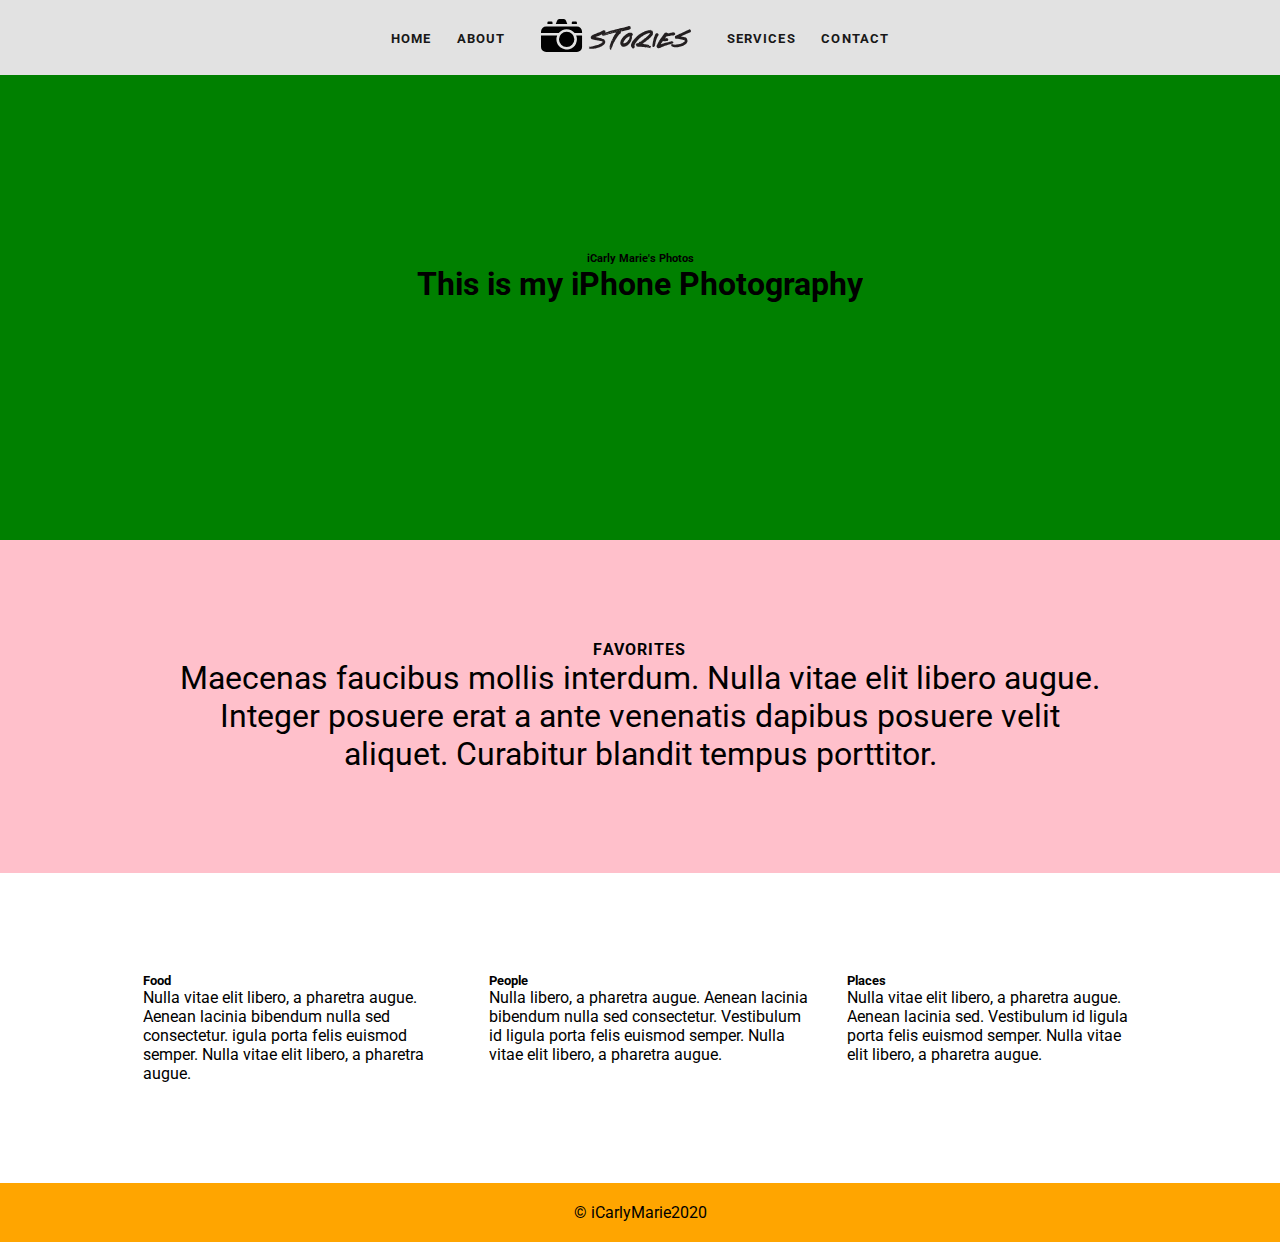
==== index.html @ da689515 "initial commit" ====
<!DOCTYPE html>
<html lang="en">
<head>
	<meta charset="UTF-8">
	<meta name="viewport" content="width=device-width, initial-scale=1.0">

	<!--[if lt IE 9]>
	  <script src="https://cdnjs.cloudflare.com/ajax/libs/html5shiv/3.7.3/html5shiv.min.js"></script>
	<![endif]-->

	<!-- CSS Links -->
	<link href="https://fonts.googleapis.com/css2?family=Roboto:wght@400;900&display=swap" rel="stylesheet">
	<link rel="stylesheet" href="css/styles.css">
	<!-- End CSS Links -->

	<title>Photo Stories</title>
</head>
<body>

<header class="main">
	<nav>
		<ul>
			<li><a href="index.html">Home</a></li>
			<li><a href="about.html">About</a></li>
			<li><a href="index.html"><img src="img/main-logo.svg" alt="Photo Stories"></a></li>
			<li><a href="#">Services</a></li>
			<li><a href="contact.html">Contact</a></li>
		</ul>
	</nav>

	<section class="hero">
		<div class="container">
			<div class="items">
				<h6>iCarly Marie's Photos</h6>
				<h1>This is my iPhone Photography</h1>
			</div>
		</div>
	</section>
</header>

<div class="blurb">
	<div class="container">
		<h6>Favorites</h6>
		<p>Maecenas faucibus mollis interdum. Nulla vitae elit libero augue. Integer posuere erat a ante venenatis dapibus posuere velit aliquet. Curabitur blandit tempus porttitor.</p>
	</div>
</div>

<section id="impulse">
	<div class="container">

		<aside class="impulse-item">
			<h5>Food</h5>
			<p>Nulla vitae elit libero, a pharetra augue. Aenean lacinia bibendum nulla sed consectetur. igula porta felis euismod semper. Nulla vitae elit libero, a pharetra augue.</p>
		</aside>

		<aside class="impulse-item">
			<h5>People</h5>
			<p>Nulla libero, a pharetra augue. Aenean lacinia bibendum nulla sed consectetur. Vestibulum id ligula porta felis euismod semper. Nulla vitae elit libero, a pharetra augue.</p>
		</aside>

		<aside class="impulse-item">
			<h5>Places</h5>
			<p>Nulla vitae elit libero, a pharetra augue. Aenean lacinia sed. Vestibulum id ligula porta felis euismod semper. Nulla vitae elit libero, a pharetra augue.</p>
		</aside>

	</div>
</section>

<footer>
	<div class="container">
		<p>&copy; iCarlyMarie2020</p>
	</div>
</footer>


</body>
</html>
---- css/styles.css ----
* { 
	margin: 0; 
	padding: 0; 
	overflow-x: hidden;
}

body {
	font-family: 'Roboto', sans-serif;
}

.container {
	width: 80%;
	max-width: 100%;
	margin: 0 auto;
	padding: 0 50px;
}

header.main {
	position: relative;
	height: 60vh;
	background-color: green;
}

header.main nav {

}

figure {
	margin-bottom: 30px;
}

header.main nav ul {
	margin: 0;
	padding: 0;
	list-style: none;
	display: flex;
	justify-content: center;
	align-items: center;
	background: #e2e2e2;
	height: 75px;
}

header.main nav ul li a img {
	padding: 0 10px;
	width: 150px;
	max-width: 100%;
}

header.main nav ul li > a {
	font-size: .8em;
	letter-spacing: .07rem;
	font-weight: bold;
	margin: 0 .8rem;
	text-transform: uppercase;
	color: #181818;
	text-decoration: none;
}

@media (max-width: 850px) {

	header.main nav ul li > a {
		font-size: .7em;
	}

	header.main nav ul li a img {
		width: 100px;
	}

}

.hero {
	
}

.hero .container {
	height: 45vh;
	display: flex;
	justify-content: center;
	align-items: center;	
}

.items {
	display: flex;
	justify-content: center;
	align-items: center;
	flex-direction: column;
}

.blurb {
	background-color: pink;
	margin: 0;
	padding: 100px 50px;
	text-align: center;
}

.blurb h6 {
	font-size: 1rem;
	text-transform: uppercase;
	letter-spacing: .07rem;
}

.blurb p {
	font-size: 2rem;
}

@media (max-width: 850px) {
	.blurb p {
		font-size: 1.5rem
	}
}


section#impulse {
	margin: 100px 0;
}

section#impulse .container {
	display: flex;
	justify-content: center;
}

.impulse-item {
	padding: 0 15px;
}

@media (max-width: 850px) {

	section#impulse .container {
		flex-direction: column;
	}

	section#impulse .container .impulse-item {
		margin-bottom: 20px;
	}

}

footer {
	text-align: center;
	background-color: orange;
	padding: 20px 0;
}

.info {
	margin: 30px auto;
}

.info h6 {
	font-size: 1.5rem;
}

.info p {
	margin-bottom: 15px;
	font-size: 1rem;
}
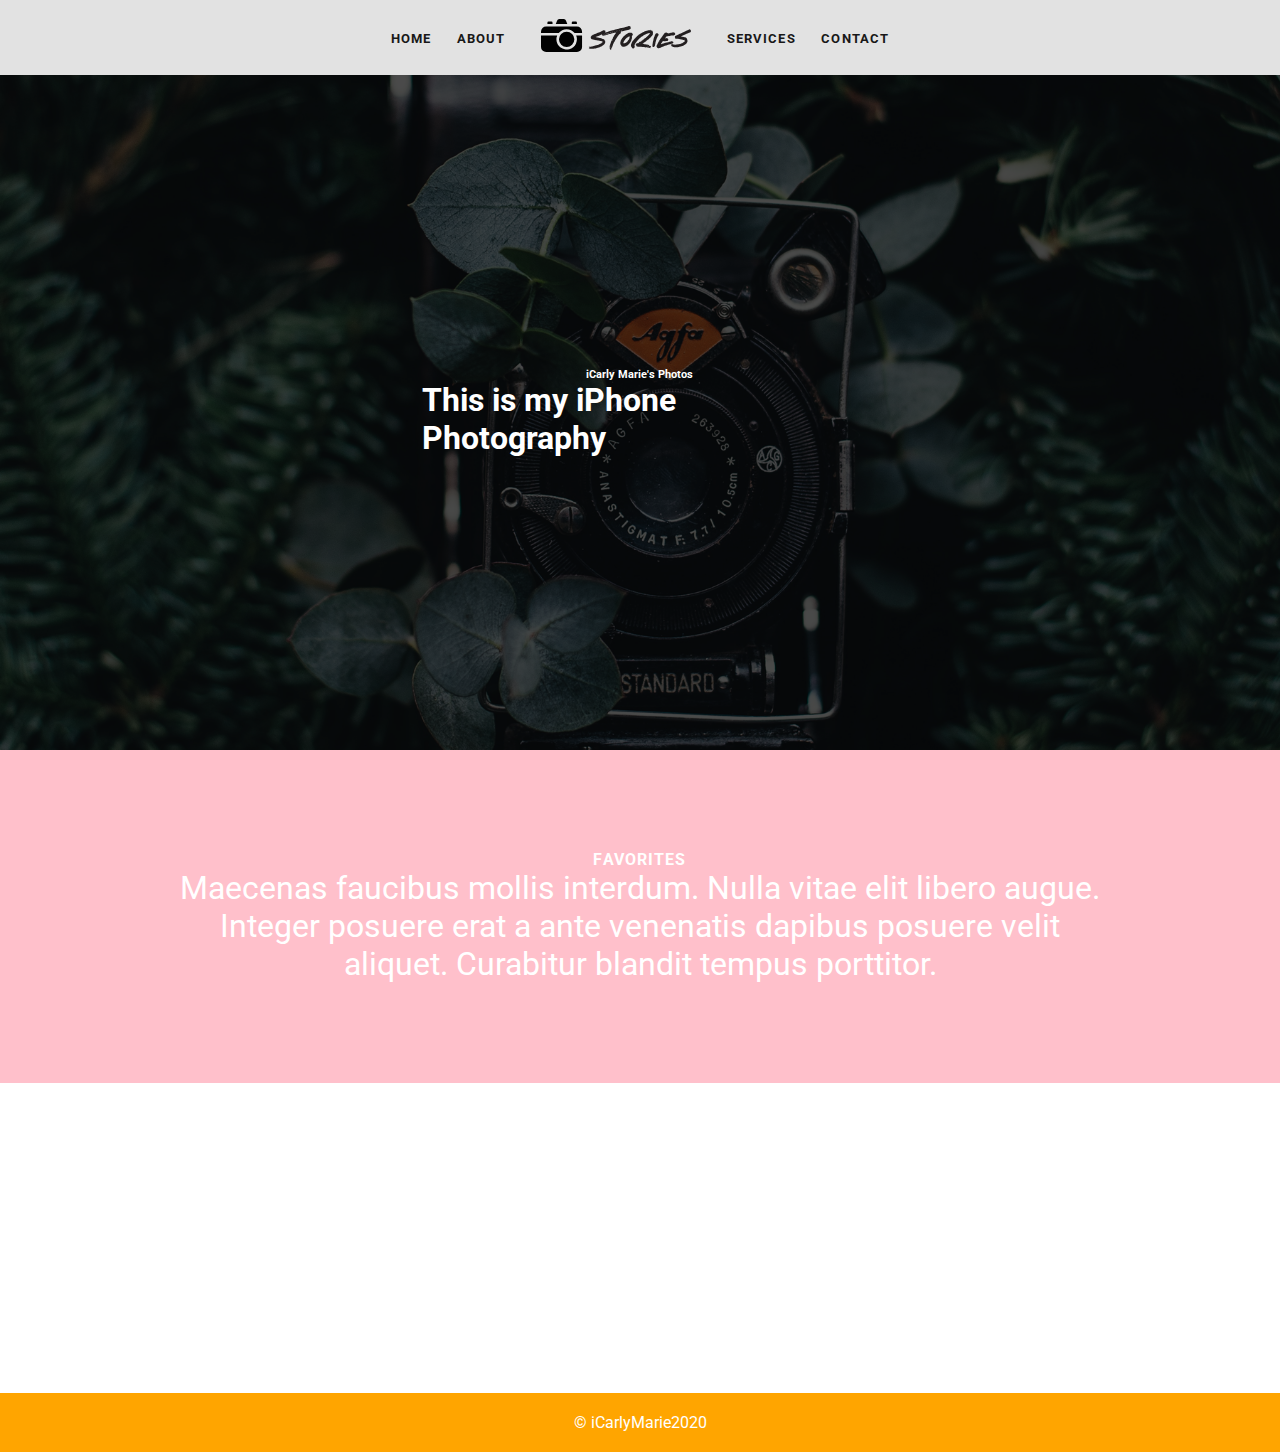
==== commit 7751fa96: "adjust backgrounf image" ====
--- a/index.html
+++ b/index.html
@@ -17,17 +17,17 @@
 </head>
 <body>
 
+<nav>
+	<ul>
+		<li><a href="index.html">Home</a></li>
+		<li><a href="about.html">About</a></li>
+		<li><a href="index.html"><img src="img/main-logo.svg" alt="Photo Stories"></a></li>
+		<li><a href="#">Services</a></li>
+		<li><a href="contact.html">Contact</a></li>
+	</ul>
+</nav>
+
 <header class="main">
-	<nav>
-		<ul>
-			<li><a href="index.html">Home</a></li>
-			<li><a href="about.html">About</a></li>
-			<li><a href="index.html"><img src="img/main-logo.svg" alt="Photo Stories"></a></li>
-			<li><a href="#">Services</a></li>
-			<li><a href="contact.html">Contact</a></li>
-		</ul>
-	</nav>
-
 	<section class="hero">
 		<div class="container">
 			<div class="items">
--- a/css/styles.css
+++ b/css/styles.css
@@ -13,23 +13,42 @@
 	max-width: 100%;
 	margin: 0 auto;
 	padding: 0 50px;
+	position: relative;
+	z-index: 10;
+	color: white;
 }
 
 header.main {
 	position: relative;
-	height: 60vh;
-	background-color: green;
+	height: 75vh;
+	background-image: url(../img/hero.jpg);
+	background-size: cover;
+	background-position: center center;
+	display: flex;
+	justify-content: center;
+	align-content: center;
+	position: relative;
+	z-index: 5;
 }
 
-header.main nav {
+header.main::after {
+	position: absolute;
+	content: '';
+	background-color: rgba(0,0,0,.7);
+	right: 0;
+	left: 0;
+	top: 0;
+	bottom: 0;
+	z-index: 1;
+}
 
-}
+header.main nav {}
 
 figure {
 	margin-bottom: 30px;
 }
 
-header.main nav ul {
+nav ul {
 	margin: 0;
 	padding: 0;
 	list-style: none;
@@ -40,13 +59,13 @@
 	height: 75px;
 }
 
-header.main nav ul li a img {
+nav ul li a img {
 	padding: 0 10px;
 	width: 150px;
 	max-width: 100%;
 }
 
-header.main nav ul li > a {
+nav ul li > a {
 	font-size: .8em;
 	letter-spacing: .07rem;
 	font-weight: bold;
@@ -58,25 +77,26 @@
 
 @media (max-width: 850px) {
 
-	header.main nav ul li > a {
+	nav ul li > a {
 		font-size: .7em;
 	}
 
-	header.main nav ul li a img {
+	nav ul li a img {
 		width: 100px;
 	}
 
 }
 
 .hero {
-	
+	display: flex;
+	justify-content: center;
+	align-content: center;
 }
 
 .hero .container {
-	height: 45vh;
 	display: flex;
 	justify-content: center;
-	align-items: center;	
+	align-content: center;	
 }
 
 .items {
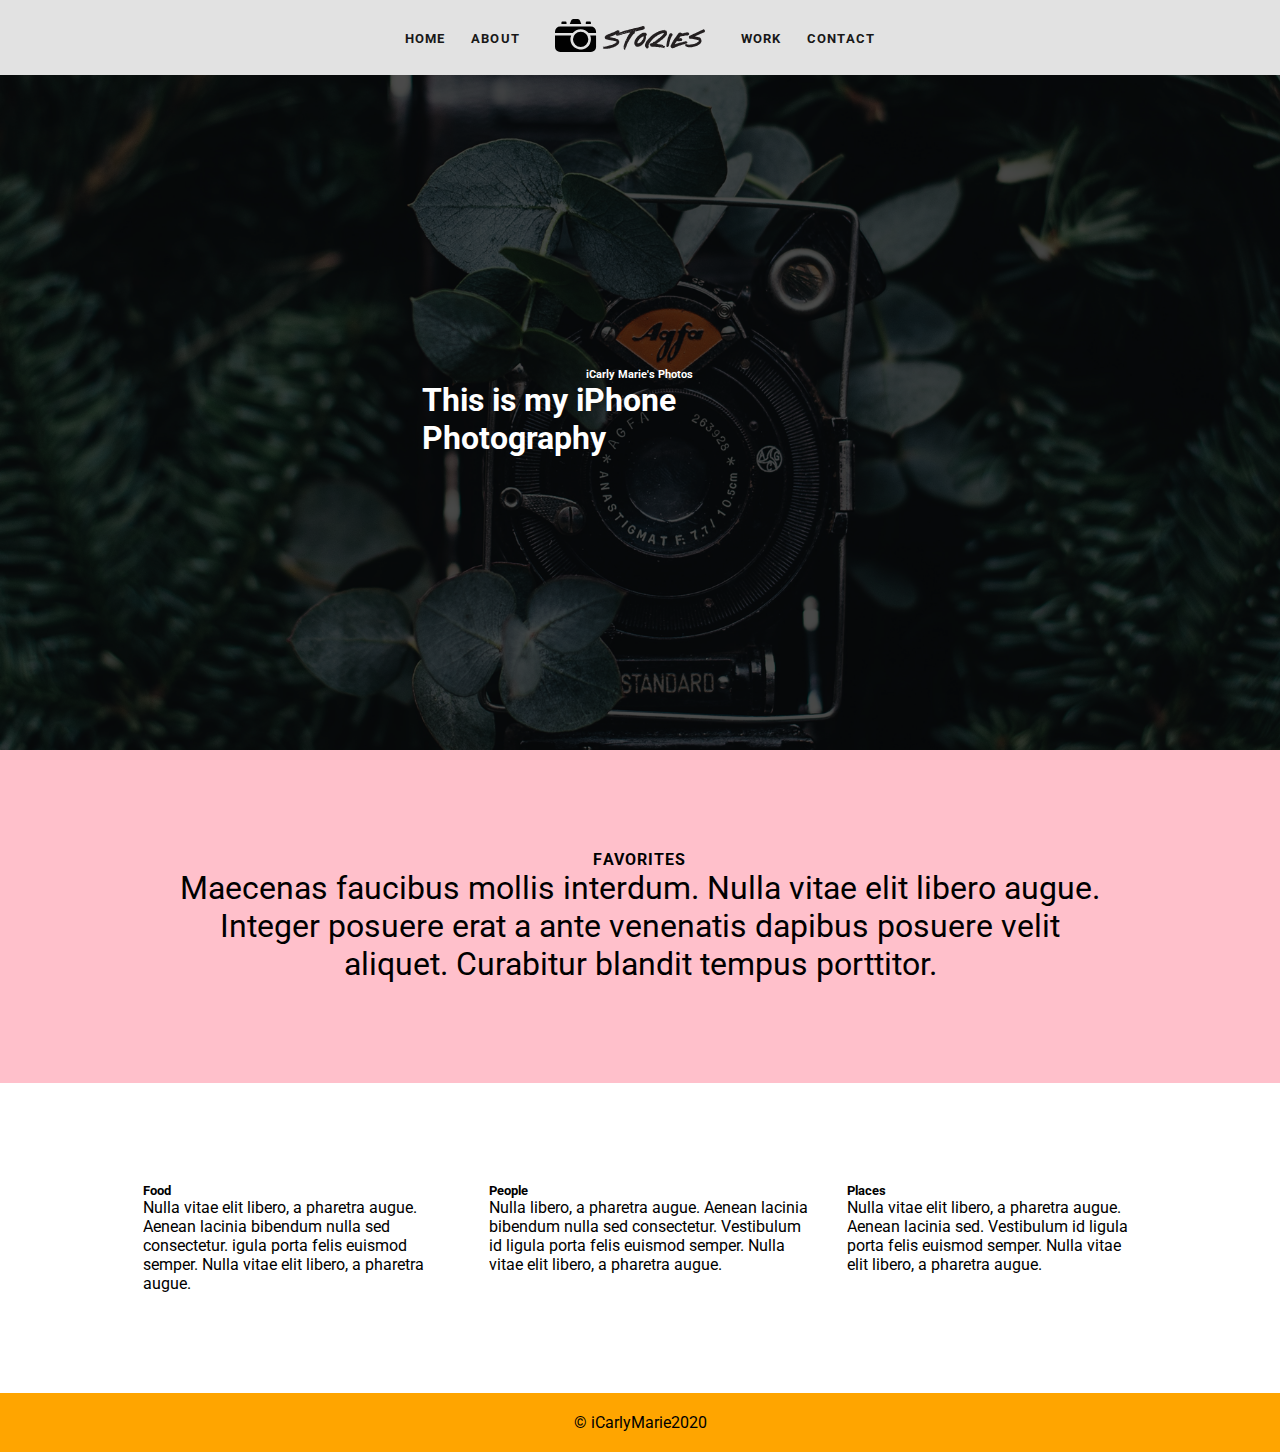
==== commit fc457227: "bring in work page" ====
--- a/index.html
+++ b/index.html
@@ -22,7 +22,7 @@
 		<li><a href="index.html">Home</a></li>
 		<li><a href="about.html">About</a></li>
 		<li><a href="index.html"><img src="img/main-logo.svg" alt="Photo Stories"></a></li>
-		<li><a href="#">Services</a></li>
+		<li><a href="work.html">Work</a></li>
 		<li><a href="contact.html">Contact</a></li>
 	</ul>
 </nav>
--- a/css/styles.css
+++ b/css/styles.css
@@ -15,7 +15,6 @@
 	padding: 0 50px;
 	position: relative;
 	z-index: 10;
-	color: white;
 }
 
 header.main {
@@ -40,6 +39,10 @@
 	top: 0;
 	bottom: 0;
 	z-index: 1;
+}
+
+.hero {
+	color: #fff;
 }
 
 header.main nav {}
